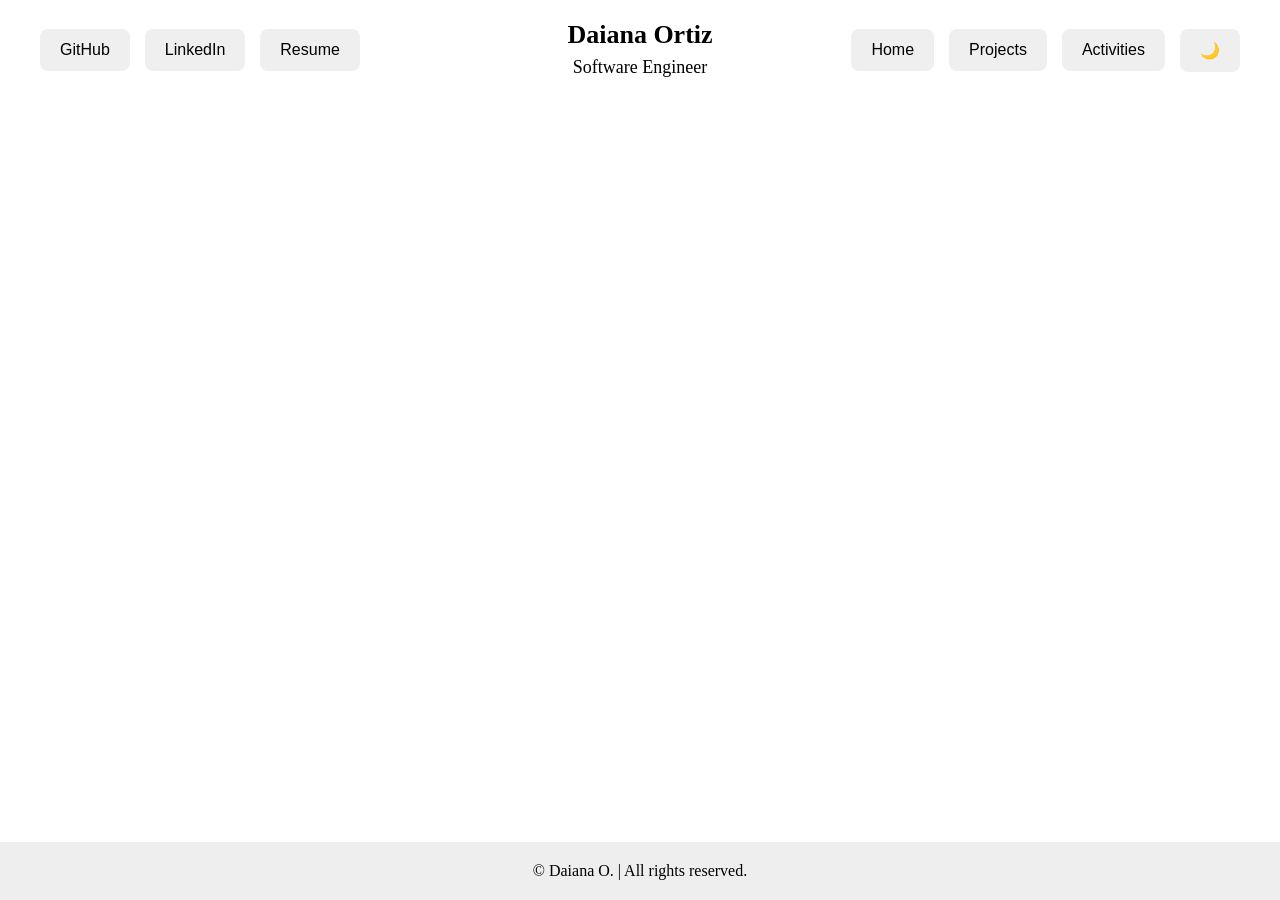
==== index.html @ 69ca01ae "Add portfolio navbar, footer, and dark mode" ====
<!DOCTYPE html>
<html lang="en">
<head>
    <meta charset="UTF-8">
    <meta name="viewport" content="width=device-width, initial-scale=1.0">
    <title>Daiana O. | Software Engineer</title>

    <link rel="stylesheet" href="style.css">
    <script src="script.js" defer></script>
</head>

<body>

    <nav>
    <div class="nav-left">
        <button id="github">GitHub</button>
        <button id="linkedin">LinkedIn</button>
        <button id="resume">Resume</button>
    </div>

    <header>
        <h1>
            Daiana Ortiz<br>
            <span>Software Engineer</span>
        </h1>
    </header>

    <div class="nav-right">
        <button id="home">Home</button>
        <button id="projects">Projects</button>
        <button id="activities">Activities</button>
        <button id="darkmode">🌙</button>
    </div>
</nav>
    

    <footer>
        <p>© Daiana O. | All rights reserved.</p>
    </footer>
    
</body>
</html>
---- style.css ----
/* Page layout */
html,
body {
    height: 100%;
    margin: 0;
}

body {
    min-height: 100vh;
    display: flex;
    flex-direction: column;
}

/* Navigation bar */
nav {
    display: grid;
    grid-template-columns: 1fr auto 1fr;
    align-items: center;
    gap: 30px;
    padding: 20px 40px;

    position: sticky;
    top: 0;
    z-index: 1000;
    background-color: white;
}

/* Left and right button groups */
.nav-left,
.nav-right {
    display: flex;
    align-items: center;
    gap: 15px;
}

.nav-left {
    justify-content: flex-start;
}

.nav-right {
    justify-content: flex-end;
}

/* Navigation buttons */
nav button {
    padding: 12px 20px;
    border: none;
    border-radius: 8px;

    font-size: 16px;
    cursor: pointer;
}

nav button:hover {
    background-color: #cccccc;
}

/* Center heading */
header {
    text-align: center;
}

header h1 {
    margin: 0;
    font-size: 26px;
    white-space: nowrap;
}

header h1 span {
    font-size: 18px;
    font-weight: normal;
}

/* Footer */
footer {
    margin-top: auto;
    padding: 20px;

    text-align: center;
    background-color: #eeeeee;
}

footer p {
    margin: 0;
}

/* Dark mode */
body.dark-mode {
    color: white;
    background-color: #121212;
}

body.dark-mode nav {
    background-color: #1f1f1f;
}

body.dark-mode nav button {
    color: white;
    background-color: #333333;
}

body.dark-mode nav button:hover {
    background-color: #555555;
}

body.dark-mode footer {
    background-color: #1f1f1f;
}
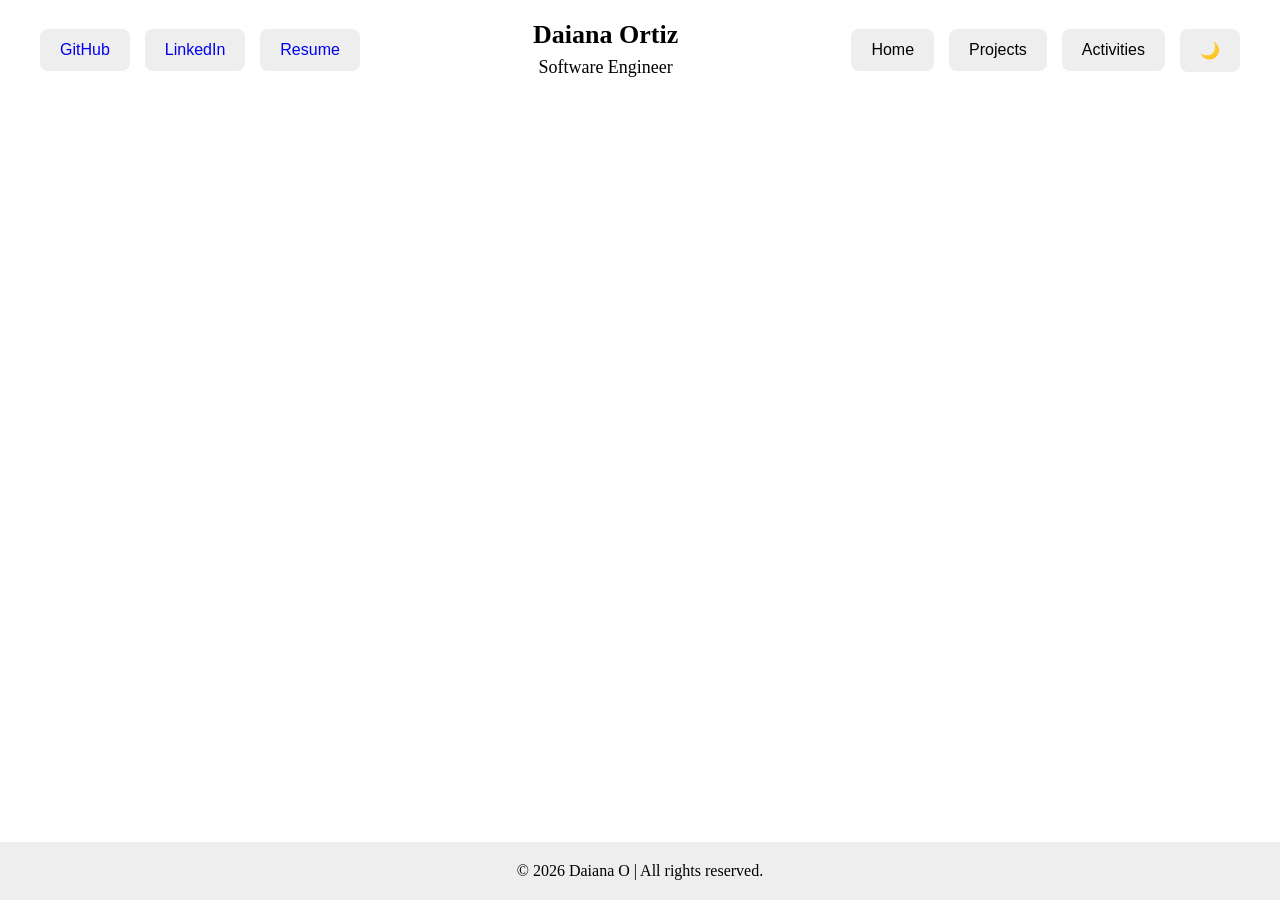
==== commit 2c0806d1: "favicon added and working links added for github and linkedin" ====
--- a/index.html
+++ b/index.html
@@ -3,7 +3,8 @@
 <head>
     <meta charset="UTF-8">
     <meta name="viewport" content="width=device-width, initial-scale=1.0">
-    <title>Daiana O. | Software Engineer</title>
+    <title>Daiana O | Software Engineer</title>
+    <link rel="icon" type="image/png" href="images/swe.png">
 
     <link rel="stylesheet" href="style.css">
     <script src="script.js" defer></script>
@@ -13,9 +14,15 @@
 
     <nav>
     <div class="nav-left">
-        <button id="github">GitHub</button>
-        <button id="linkedin">LinkedIn</button>
-        <button id="resume">Resume</button>
+        <a href="https://github.com/daiana-o">
+            <button id="github">GitHub</button>
+        </a>
+        <a href="https://www.linkedin.com/in/daiana-ortiz21/">
+            <button id="linkedin">LinkedIn</button>
+        </a>
+        <a href="">
+            <button id="resume">Resume</button>
+        </a>
     </div>
 
     <header>
@@ -26,16 +33,26 @@
     </header>
 
     <div class="nav-right">
-        <button id="home">Home</button>
-        <button id="projects">Projects</button>
-        <button id="activities">Activities</button>
-        <button id="darkmode">🌙</button>
+        <button id="home" onclick="window.location.href='index.html'">
+            Home
+        </button>
+
+        <button id="projects" onclick="window.location.href='projects.html'">
+            Projects
+        </button>
+
+        <button id="activities" onclick="window.location.href='activities.html'">
+            Activities
+        </button>
+
+        <button id="darkmode" type="button">🌙</button>
     </div>
+
 </nav>
     
 
     <footer>
-        <p>© Daiana O. | All rights reserved.</p>
+        <p>© 2026 Daiana O | All rights reserved.</p>
     </footer>
     
 </body>
--- a/style.css
+++ b/style.css
@@ -13,15 +13,16 @@
 
 /* Navigation bar */
 nav {
-    display: grid;
-    grid-template-columns: 1fr auto 1fr;
+    display: flex;
     align-items: center;
+    justify-content: space-between;
     gap: 30px;
     padding: 20px 40px;
 
     position: sticky;
     top: 0;
     z-index: 1000;
+
     background-color: white;
 }
 
@@ -41,17 +42,22 @@
     justify-content: flex-end;
 }
 
-/* Navigation buttons */
-nav button {
+/* Matching left and right navigation buttons */
+.nav-left button,
+.nav-right button {
     padding: 12px 20px;
     border: none;
     border-radius: 8px;
+
+    background-color: #eeeeee;
+    color: inherit;
 
     font-size: 16px;
     cursor: pointer;
 }
 
-nav button:hover {
+.nav-left button:hover,
+.nav-right button:hover {
     background-color: #cccccc;
 }
 
@@ -94,12 +100,14 @@
     background-color: #1f1f1f;
 }
 
-body.dark-mode nav button {
+body.dark-mode .nav-left button,
+body.dark-mode .nav-right button {
     color: white;
     background-color: #333333;
 }
 
-body.dark-mode nav button:hover {
+body.dark-mode .nav-left button:hover,
+body.dark-mode .nav-right button:hover {
     background-color: #555555;
 }
 
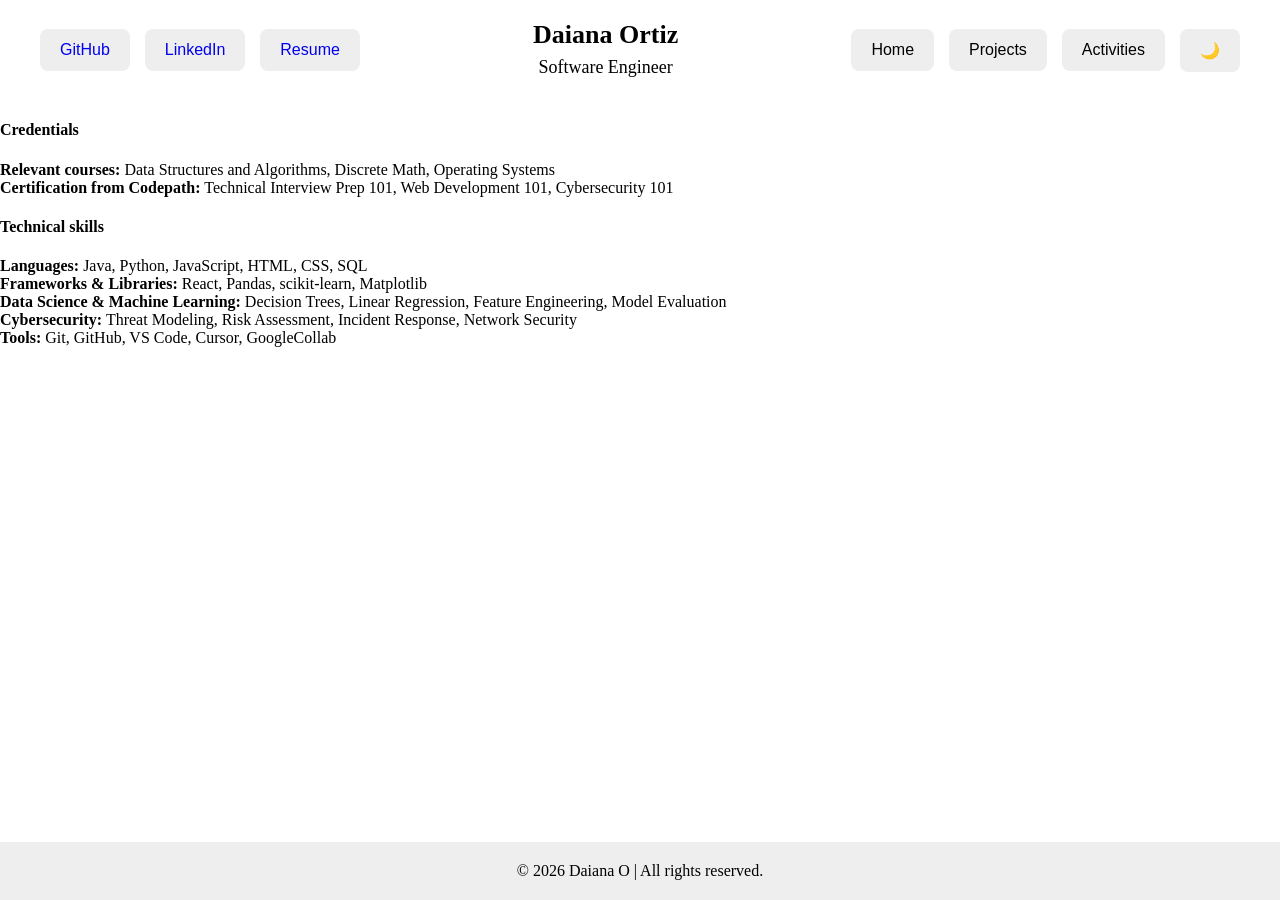
==== commit ffb54f8d: "Added to homepage course and skills" ====
--- a/index.html
+++ b/index.html
@@ -20,7 +20,7 @@
         <a href="https://www.linkedin.com/in/daiana-ortiz21/">
             <button id="linkedin">LinkedIn</button>
         </a>
-        <a href="">
+        <a href="files/resume.pdf">
             <button id="resume">Resume</button>
         </a>
     </div>
@@ -50,6 +50,21 @@
 
 </nav>
     
+<div>
+    <h4>Credentials</h4>
+    <b>Relevant courses:</b> Data Structures and Algorithms, Discrete Math, Operating Systems<br>
+    <b>Certification from Codepath:</b> Technical Interview Prep 101, Web Development 101, Cybersecurity 101
+</div>
+
+
+<div>
+    <h4>Technical skills</h4>
+    <b>Languages:</b> Java, Python, JavaScript, HTML, CSS, SQL<br>
+    <b>Frameworks & Libraries:</b> React, Pandas, scikit-learn, Matplotlib<br>
+    <b>Data Science & Machine Learning:</b> Decision Trees, Linear Regression, Feature Engineering, Model Evaluation<br>
+    <b>Cybersecurity:</b> Threat Modeling, Risk Assessment, Incident Response, Network Security<br>
+    <b>Tools:</b> Git, GitHub, VS Code, Cursor, GoogleCollab
+</div>
 
     <footer>
         <p>© 2026 Daiana O | All rights reserved.</p>
--- a/style.css
+++ b/style.css
@@ -79,9 +79,13 @@
 
 /* Footer */
 footer {
-    margin-top: auto;
+    position: fixed;
+    bottom: 0;
+    left: 0;
+    width: 100%;
+
     padding: 20px;
-
+    box-sizing: border-box;
     text-align: center;
     background-color: #eeeeee;
 }
@@ -113,4 +117,46 @@
 
 body.dark-mode footer {
     background-color: #1f1f1f;
-}+}
+
+
+/* CSS file for projects below */
+
+
+.projects-page {
+    width: min(900px, calc(100% - 40px));
+    margin: 50px auto;
+}
+
+.project {
+    margin-bottom: 25px;
+    padding: 25px;
+    border-radius: 10px;
+    background-color: #f4f4f4;
+}
+
+.project h2 {
+    margin: 0 0 8px;
+}
+
+.project h4 {
+    margin: 0 0 15px;
+    color: #666666;
+}
+
+.project p {
+    margin: 0;
+    line-height: 1.6;
+}
+
+body.dark-mode .project {
+    background-color: #242424;
+}
+
+body.dark-mode .project h4 {
+    color: #bbbbbb;
+}
+
+
+
+/* CSS file for activities below */
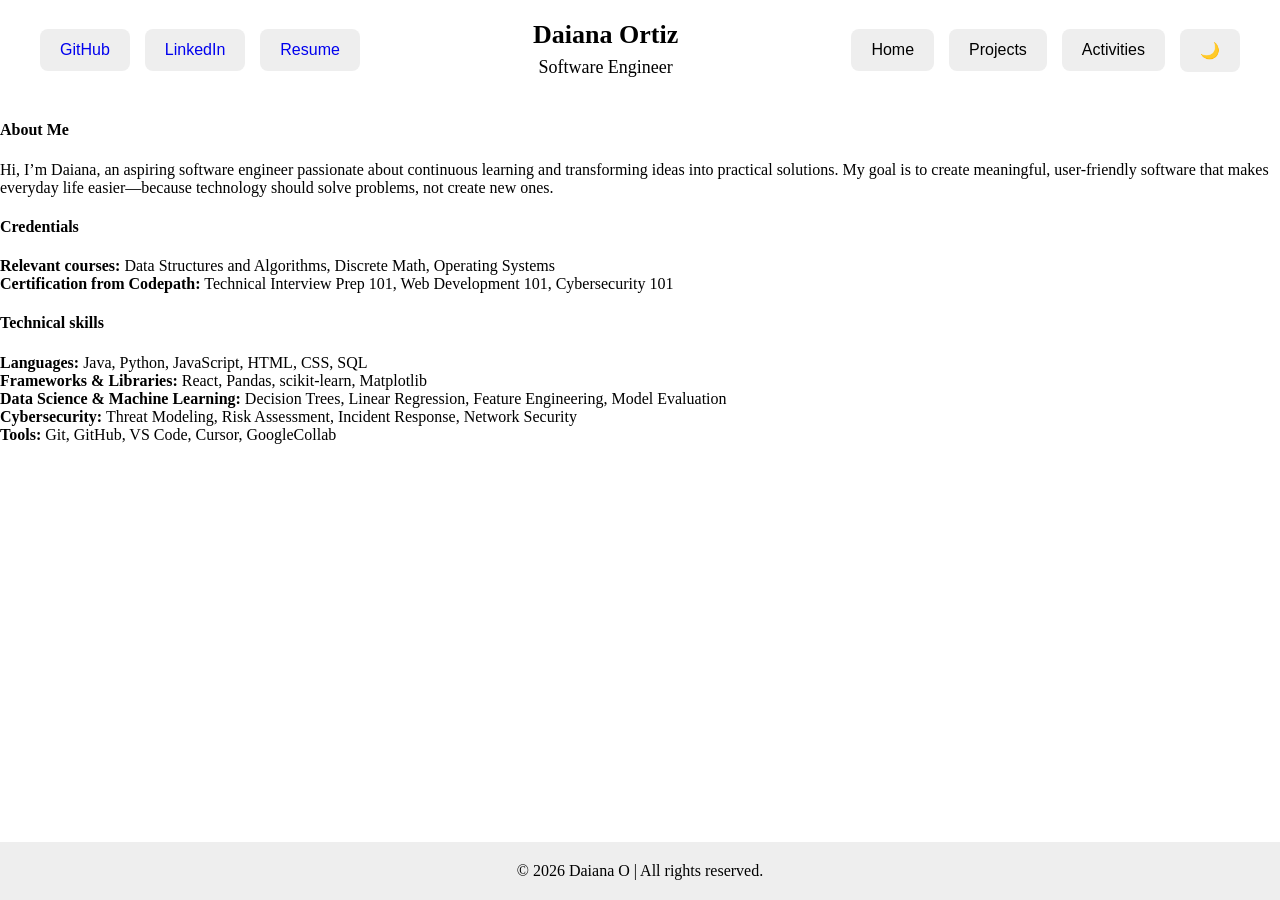
==== commit d95c95fb: "aboyt message" ====
--- a/index.html
+++ b/index.html
@@ -51,6 +51,13 @@
 </nav>
     
 <div>
+    <h4>About Me</h4>
+    Hi, I’m Daiana, an aspiring software engineer passionate about continuous learning and transforming ideas 
+    into practical solutions. My goal is to create meaningful, user-friendly software that makes everyday life 
+    easier—because technology should solve problems, not create new ones.
+</div>
+
+<div>
     <h4>Credentials</h4>
     <b>Relevant courses:</b> Data Structures and Algorithms, Discrete Math, Operating Systems<br>
     <b>Certification from Codepath:</b> Technical Interview Prep 101, Web Development 101, Cybersecurity 101
